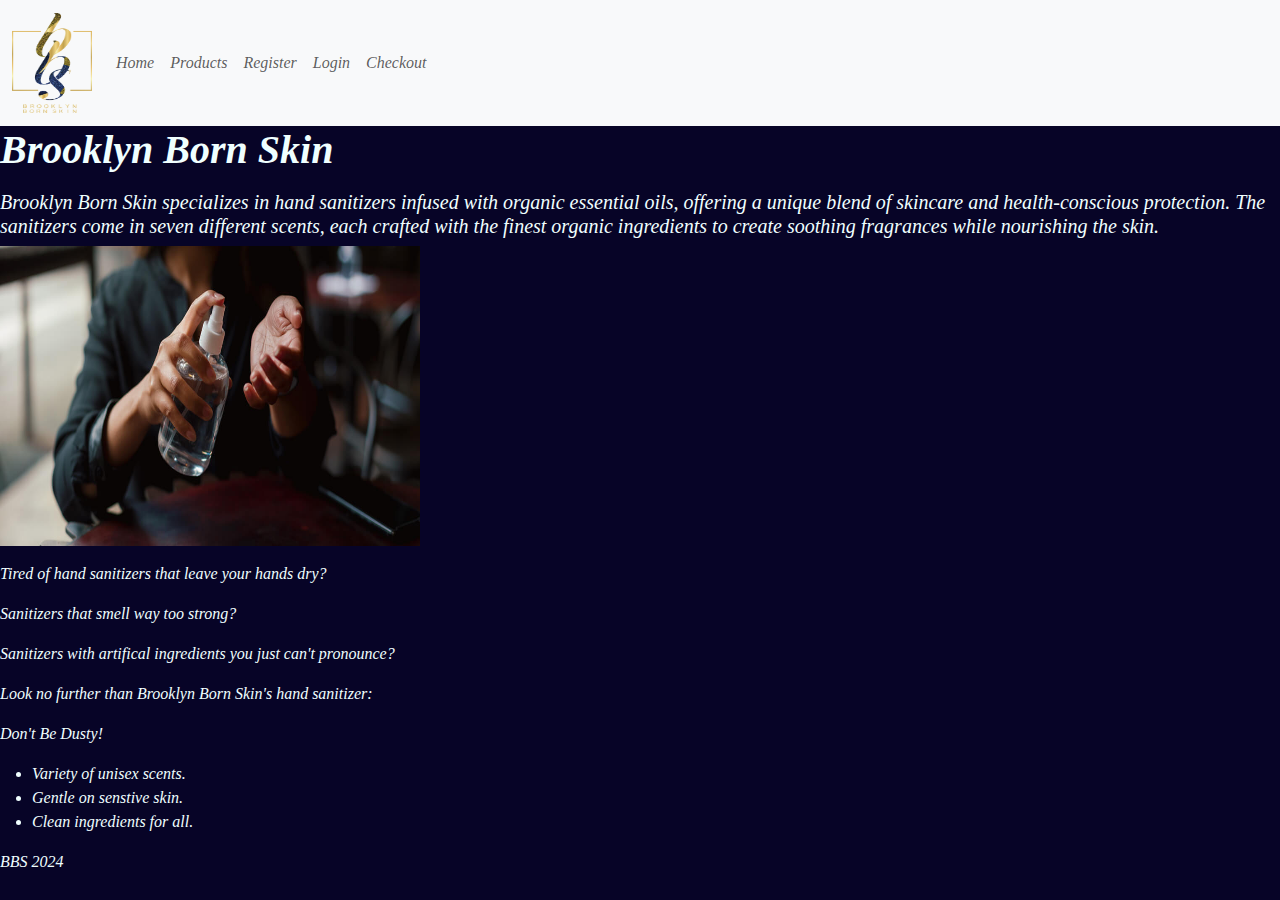
==== index.html @ 0195f77b "first commit" ====
<!DOCTYPE html>
<html lang="en">
<head>  
    <meta charset="UTF-8">
    <meta name="viewport" content="width=device-width, initial-scale=1.0">
    <title> BBS </title>
    <link href="https://cdn.jsdelivr.net/npm/bootstrap@5.3.3/dist/css/bootstrap.min.css" rel="stylesheet"
        integrity="sha384-QWTKZyjpPEjISv5WaRU9OFeRpok6YctnYmDr5pNlyT2bRjXh0JMhjY6hW+ALEwIH" crossorigin="anonymous">
    <script src="https://cdn.jsdelivr.net/npm/bootstrap@5.3.3/dist/js/bootstrap.bundle.min.js"
        integrity="sha384-YvpcrYf0tY3lHB60NNkmXc5s9fDVZLESaAA55NDzOxhy9GkcIdslK1eN7N6jIeHz"
        crossorigin="anonymous"></script>

    <link rel="stylesheet" href="style.css">
</head>

<body id="home-page">
    <header>
        <nav class="navbar navbar-expand-lg bg-body-tertiary">
            <div class="container-fluid">
                <a class="navbar-brand" href="#">  <img src="BBS.png" alt= "BBS" width="80" height="100"> </a>
                <button class="navbar-toggler" type="button" data-bs-toggle="collapse"
                    data-bs-target="#navbarSupportedContent" aria-controls="navbarSupportedContent"
                    aria-expanded="false" aria-label="Toggle navigation">
                    <span class="navbar-toggler-icon"></span>
                </button>
                <div class="collapse navbar-collapse" id="navbarSupportedContent">
                    <ul class="navbar-nav me-auto mb-2 mb-lg-0">
                        <li class="nav-item">
                         <a class="nav-link" href="/Capstone Projects/index.html">Home</a>
                        </li>
                        <li class="nav-item">
                         <a class="nav-link" href="/Capstone Projects/products.html">Products</a>
                        </li>
                        <li class="nav-item">
                    <a class="nav-link" href="/Capstone Projects/register.html">Register</a>
                        </li>
                        <li class="nav-item">
                        <a class="nav-link" href="/Capstone Projects/login.html">Login</a>
                        </li>
                        <li class="nav-item">
                        <a class="nav-link" href="/Captone Project/checkout.html">Checkout</a>
                         
                        </li>
                    </ul>
                </div>
            </div>
        </nav>
    </header>
    <main>
        <h1> <strong> Brooklyn Born Skin </strong> </h1>
        <blockquote> </blockquote>
        <h5> Brooklyn Born Skin specializes in hand sanitizers infused with organic essential oils, offering a unique blend of skincare and health-conscious protection. The sanitizers come in seven different scents, each crafted with the finest organic ingredients to create soothing fragrances while nourishing the skin. </h5> </blockquote>
        <img src="sanitizer.jpg" alt= "BBS" width="420" height="300">
        <p> <blockquote> Tired of hand sanitizers that leave your hands dry? </blockquote> 
            <blockquote> Sanitizers that smell way too strong?  </blockquote> 
            <blockquote> Sanitizers with artifical ingredients you just can't pronounce? </blockquote>
        <p>
            Look no further than Brooklyn Born Skin's hand sanitizer:
            <blockquote> Don't Be Dusty! </blockquote>
        <ul>
            <li> Variety of unisex scents. </li>
            <li> Gentle on senstive skin. </li>
            <li> Clean ingredients for all. </li>
        </ul>
    </main>
    <footer>
        BBS 2024
    </footer>
</body>

</html>
---- style.css ----
body{
    background-color: rgb(7, 4, 39);
    font-family: 'Times New Roman', Times, serif;
    font-style: italic;
    color: azure;
}

table {
    width: 80%;
    margin:auto;
}
.icon-container,
.cart label {
    min-width: 140px;
    margin-left: 4rem;
}
.card {
    display: inline-block;
    vertical-align: top;
    min-height: 75vh;
}
.card-body {
    display: flex;
    flex-direction: column;
    justify-content: space-between;
    min-height: 40vh;
}
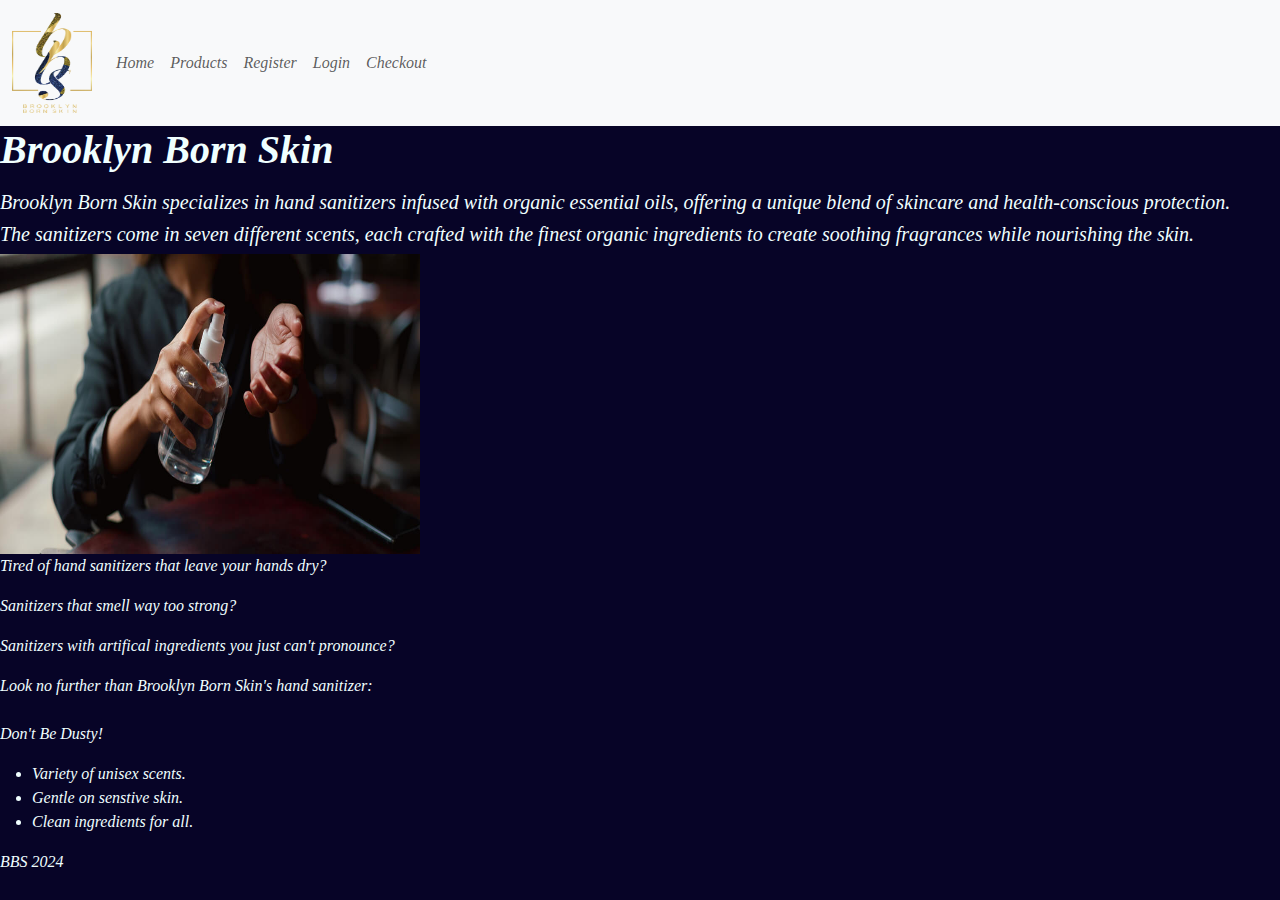
==== commit 55affe82: "final final" ====
--- a/index.html
+++ b/index.html
@@ -26,19 +26,19 @@
                 <div class="collapse navbar-collapse" id="navbarSupportedContent">
                     <ul class="navbar-nav me-auto mb-2 mb-lg-0">
                         <li class="nav-item">
-                         <a class="nav-link" href="/Capstone Projects/index.html">Home</a>
+                         <a class="nav-link" href="index.html">Home</a>
                         </li>
                         <li class="nav-item">
-                         <a class="nav-link" href="/Capstone Projects/products.html">Products</a>
+                         <a class="nav-link" href="products.html">Products</a>
                         </li>
                         <li class="nav-item">
-                    <a class="nav-link" href="/Capstone Projects/register.html">Register</a>
+                    <a class="nav-link" href="register.html">Register</a>
                         </li>
                         <li class="nav-item">
-                        <a class="nav-link" href="/Capstone Projects/login.html">Login</a>
+                        <a class="nav-link" href="login.html">Login</a>
                         </li>
                         <li class="nav-item">
-                        <a class="nav-link" href="/Captone Project/checkout.html">Checkout</a>
+                        <a class="nav-link" href="checkout.html">Checkout</a>
                          
                         </li>
                     </ul>
@@ -49,13 +49,15 @@
     <main>
         <h1> <strong> Brooklyn Born Skin </strong> </h1>
         <blockquote> </blockquote>
-        <h5> Brooklyn Born Skin specializes in hand sanitizers infused with organic essential oils, offering a unique blend of skincare and health-conscious protection. The sanitizers come in seven different scents, each crafted with the finest organic ingredients to create soothing fragrances while nourishing the skin. </h5> </blockquote>
+        <h5> Brooklyn Born Skin specializes in hand sanitizers infused with organic essential oils, offering a unique blend of skincare and health-conscious protection.</h5> 
+        <h5> The sanitizers come in seven different scents, each crafted with the finest organic ingredients to create soothing fragrances while nourishing the skin. </h5>
         <img src="sanitizer.jpg" alt= "BBS" width="420" height="300">
-        <p> <blockquote> Tired of hand sanitizers that leave your hands dry? </blockquote> 
+         <blockquote> Tired of hand sanitizers that leave your hands dry? </blockquote> 
             <blockquote> Sanitizers that smell way too strong?  </blockquote> 
             <blockquote> Sanitizers with artifical ingredients you just can't pronounce? </blockquote>
-        <p>
             Look no further than Brooklyn Born Skin's hand sanitizer:
+           <br>
+           <br>
             <blockquote> Don't Be Dusty! </blockquote>
         <ul>
             <li> Variety of unisex scents. </li>
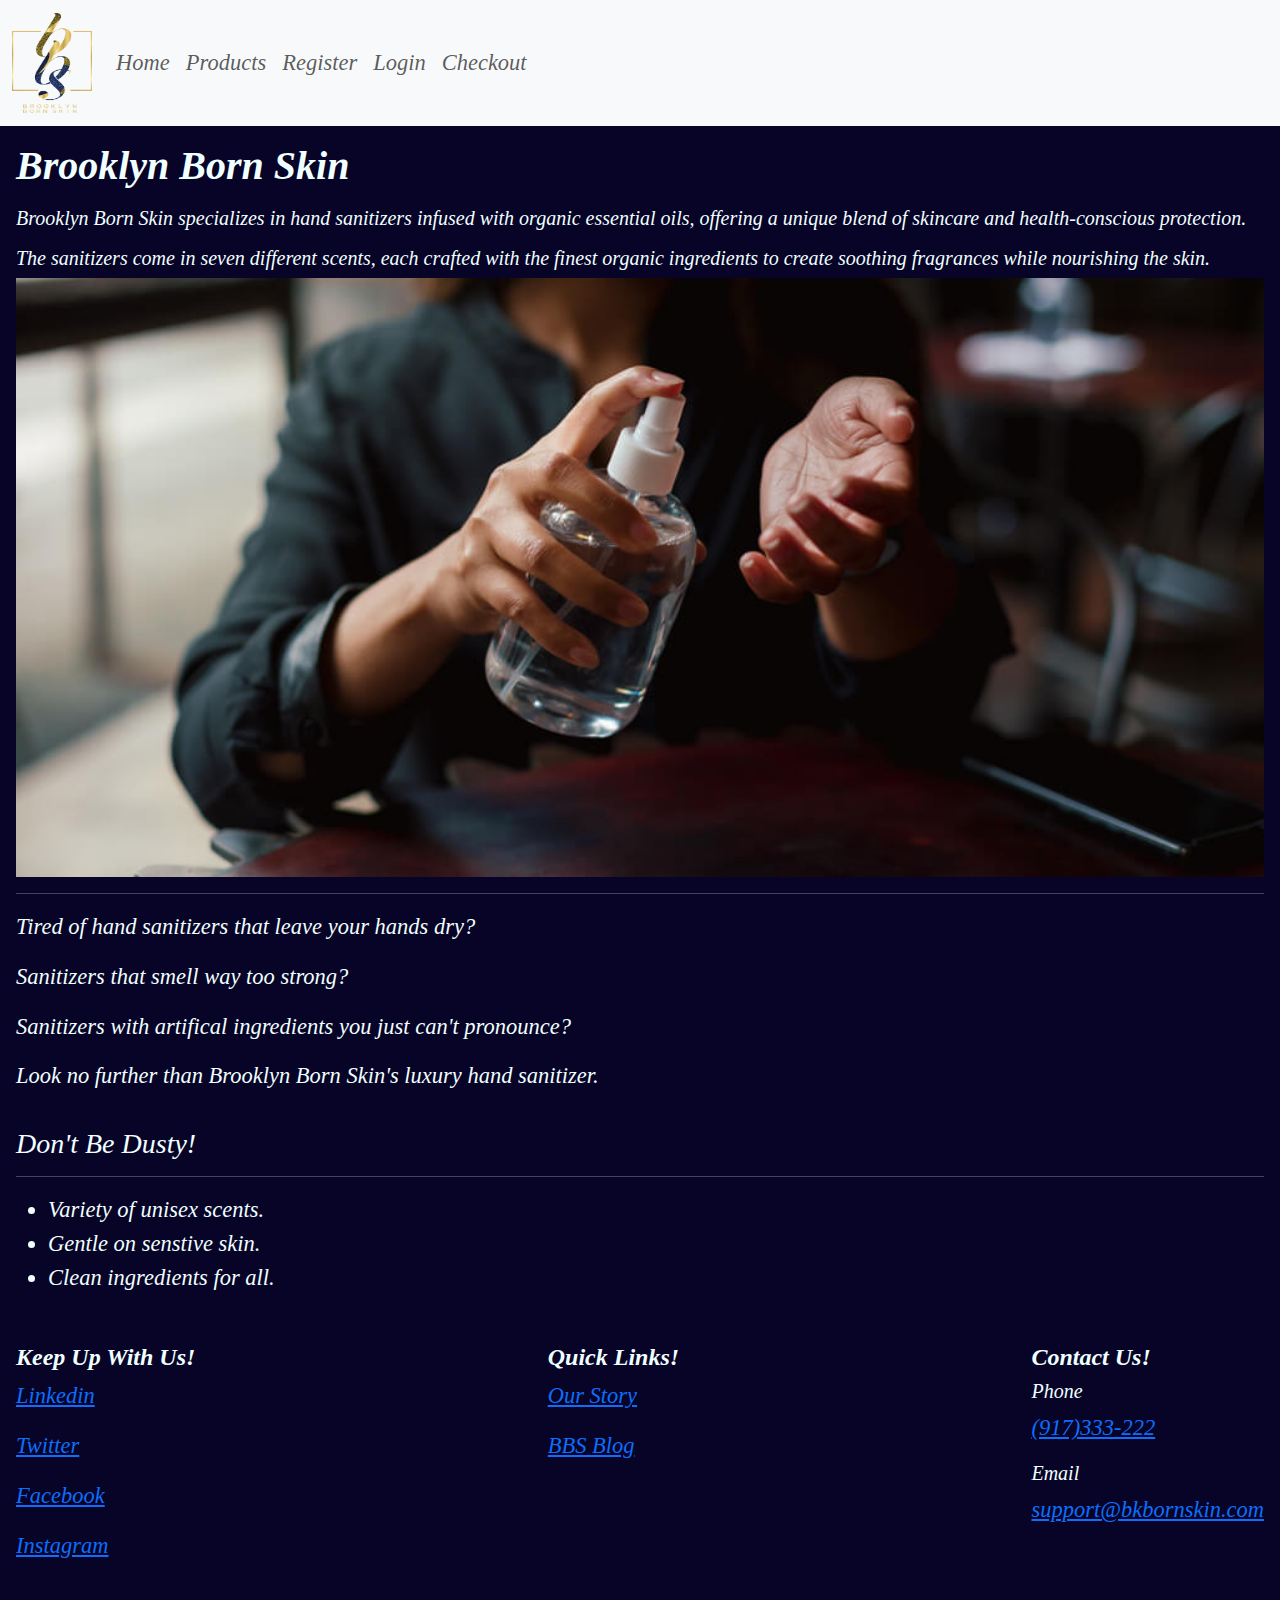
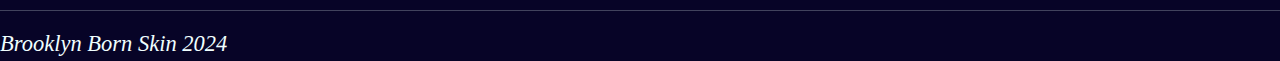
==== commit b757827c: "FINAL!" ====
--- a/index.html
+++ b/index.html
@@ -1,6 +1,7 @@
 <!DOCTYPE html>
 <html lang="en">
-<head>  
+
+<head>
     <meta charset="UTF-8">
     <meta name="viewport" content="width=device-width, initial-scale=1.0">
     <title> BBS </title>
@@ -17,7 +18,7 @@
     <header>
         <nav class="navbar navbar-expand-lg bg-body-tertiary">
             <div class="container-fluid">
-                <a class="navbar-brand" href="#">  <img src="BBS.png" alt= "BBS" width="80" height="100"> </a>
+                <a class="navbar-brand" href="#"> <img src="BBS.png" alt="BBS" width="80" height="100"> </a>
                 <button class="navbar-toggler" type="button" data-bs-toggle="collapse"
                     data-bs-target="#navbarSupportedContent" aria-controls="navbarSupportedContent"
                     aria-expanded="false" aria-label="Toggle navigation">
@@ -26,20 +27,20 @@
                 <div class="collapse navbar-collapse" id="navbarSupportedContent">
                     <ul class="navbar-nav me-auto mb-2 mb-lg-0">
                         <li class="nav-item">
-                         <a class="nav-link" href="index.html">Home</a>
+                            <a class="nav-link" href="index.html">Home</a>
                         </li>
                         <li class="nav-item">
-                         <a class="nav-link" href="products.html">Products</a>
+                            <a class="nav-link" href="products.html">Products</a>
                         </li>
                         <li class="nav-item">
-                    <a class="nav-link" href="register.html">Register</a>
+                            <a class="nav-link" href="register.html">Register</a>
                         </li>
                         <li class="nav-item">
-                        <a class="nav-link" href="login.html">Login</a>
+                            <a class="nav-link" href="login.html">Login</a>
                         </li>
                         <li class="nav-item">
-                        <a class="nav-link" href="checkout.html">Checkout</a>
-                         
+                            <a class="nav-link" href="checkout.html">Checkout</a>
+
                         </li>
                     </ul>
                 </div>
@@ -49,16 +50,23 @@
     <main>
         <h1> <strong> Brooklyn Born Skin </strong> </h1>
         <blockquote> </blockquote>
-        <h5> Brooklyn Born Skin specializes in hand sanitizers infused with organic essential oils, offering a unique blend of skincare and health-conscious protection.</h5> 
-        <h5> The sanitizers come in seven different scents, each crafted with the finest organic ingredients to create soothing fragrances while nourishing the skin. </h5>
-        <img src="sanitizer.jpg" alt= "BBS" width="420" height="300">
-         <blockquote> Tired of hand sanitizers that leave your hands dry? </blockquote> 
-            <blockquote> Sanitizers that smell way too strong?  </blockquote> 
-            <blockquote> Sanitizers with artifical ingredients you just can't pronounce? </blockquote>
-            Look no further than Brooklyn Born Skin's hand sanitizer:
-           <br>
-           <br>
-            <blockquote> Don't Be Dusty! </blockquote>
+        <h5> Brooklyn Born Skin specializes in hand sanitizers infused with organic essential oils, offering a unique
+            blend of skincare and health-conscious protection.</h5>
+        <blockquote> </blockquote>
+        <h5> The sanitizers come in seven different scents, each crafted with the finest organic ingredients to create
+            soothing fragrances while nourishing the skin. </h5>
+        <img src="sanitizer.jpg" alt="BBS" class="splash">
+        <hr>
+        <blockquote> Tired of hand sanitizers that leave your hands dry? </blockquote>
+        <blockquote> Sanitizers that smell way too strong? </blockquote>
+        <blockquote> Sanitizers with artifical ingredients you just can't pronounce? </blockquote>
+        Look no further than Brooklyn Born Skin's luxury hand sanitizer.
+        <br>
+        <br>
+        <blockquote> <strong>
+                <h3> Don't Be Dusty! </h3>
+            </strong> </blockquote>
+        <hr>
         <ul>
             <li> Variety of unisex scents. </li>
             <li> Gentle on senstive skin. </li>
@@ -66,7 +74,41 @@
         </ul>
     </main>
     <footer>
-        BBS 2024
+        <div class="columns">
+
+            <div class="social-media">
+                <h4> <strong> Keep Up With Us! </strong> </h4>
+                <p>
+                    <a href="#"><i class="fab fa-linkedin"></i> Linkedin</a>
+                </p>
+                <p>
+                    <a href="#"><i class="fab fa-twitter"></i> Twitter</a>
+                </p>
+                <p>
+                    <a href="https://www.facebook.com/bkbornskin"><i class="fab fa-facebook"></i> Facebook</a>
+                </p>
+                <p>
+                    <a href="https://www.instagram.com/bkbornskin"><i class="fab fa-instagram"></i> Instagram</a>
+                </p>
+            </div>
+            <div class="links">
+                <h4> <strong> Quick Links! </strong> </h4>
+                <p><a href="#">Our Story </a></p>
+                <p><a href="#">BBS Blog</a></p>
+            </div>
+            <div class="contact">
+
+
+                <h4> <strong> Contact Us! </strong> </h4>
+
+                <h5 class="mobile">Phone</h5>
+                <p><a href="#">(917)333-222</a></p>
+                <h5 class="mail">Email</h5>
+                <p><a href="#">support@bkbornskin.com</a></p>
+            </div>
+        </div>
+        <hr>
+        Brooklyn Born Skin 2024
     </footer>
 </body>
 
--- a/style.css
+++ b/style.css
@@ -2,12 +2,19 @@
     background-color: rgb(7, 4, 39);
     font-family: 'Times New Roman', Times, serif;
     font-style: italic;
+    font-size: 2.5vh;
     color: azure;
 }
-
+main {
+    padding: 1rem; 
+}
 table {
     width: 80%;
     margin:auto;
+    background-color: white;
+    color: black;
+    opacity: 0.9;
+    border: 1rem solid white; 
 }
 .icon-container,
 .cart label {
@@ -23,5 +30,27 @@
     display: flex;
     flex-direction: column;
     justify-content: space-between;
-    min-height: 40vh;
+    min-height: 45vh;
 }
+.register {
+    padding: 1rem;
+    position: relative;
+}
+.register hr {
+    width: 40%;
+}
+.thank {
+    position: absolute;
+    top: 0;
+    right: 0;
+}
+.splash {
+    width: 100%;
+    height: auto;
+}
+.columns {
+    display: flex;
+    flex-direction: row;
+    justify-content: space-between;
+    padding:  1rem;
+}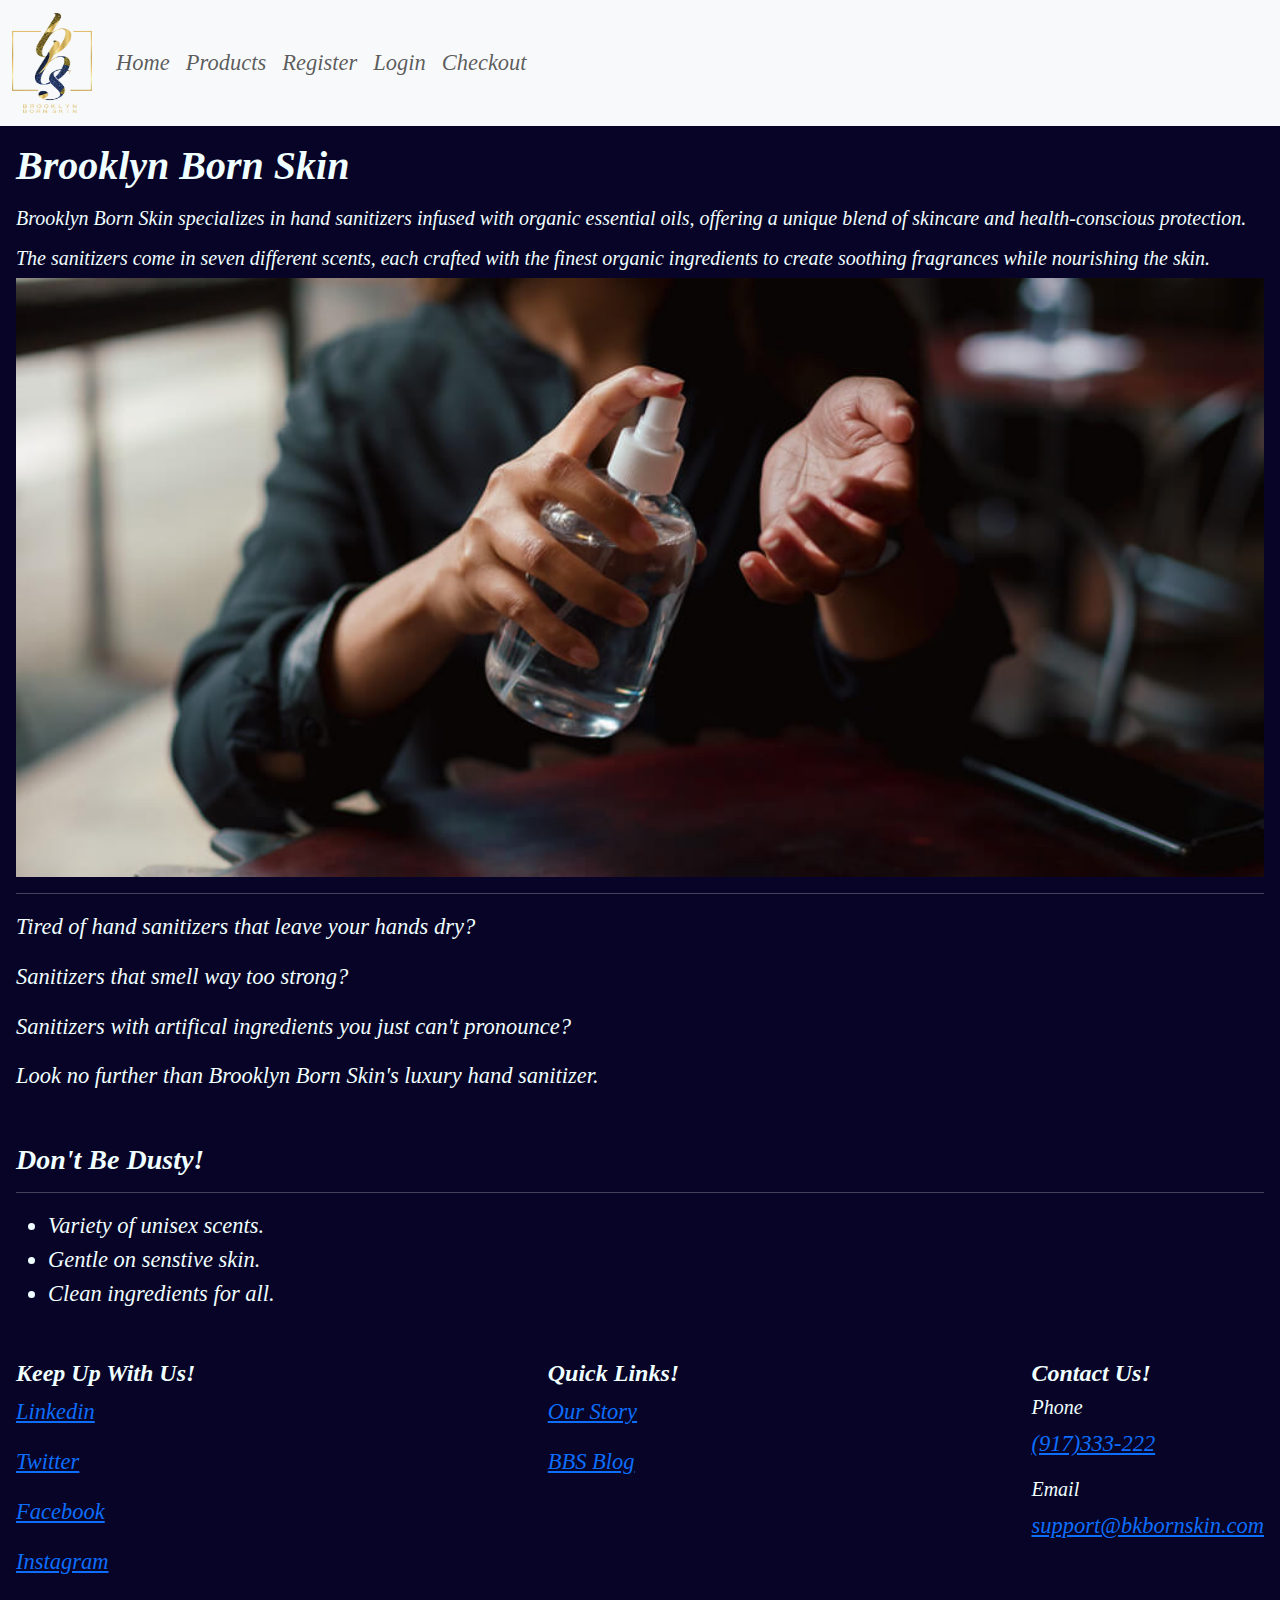
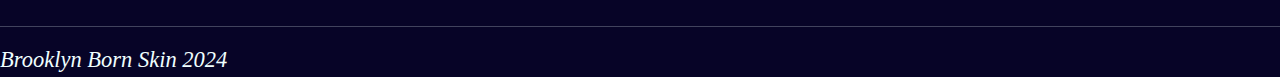
==== commit 1e320aa3: "FINAL!" ====
--- a/index.html
+++ b/index.html
@@ -63,9 +63,8 @@
         Look no further than Brooklyn Born Skin's luxury hand sanitizer.
         <br>
         <br>
-        <blockquote> <strong>
-                <h3> Don't Be Dusty! </h3>
-            </strong> </blockquote>
+        <blockquote> </blockquote>
+        <h3> <strong>Don't Be Dusty! </strong> </h3>
         <hr>
         <ul>
             <li> Variety of unisex scents. </li>
